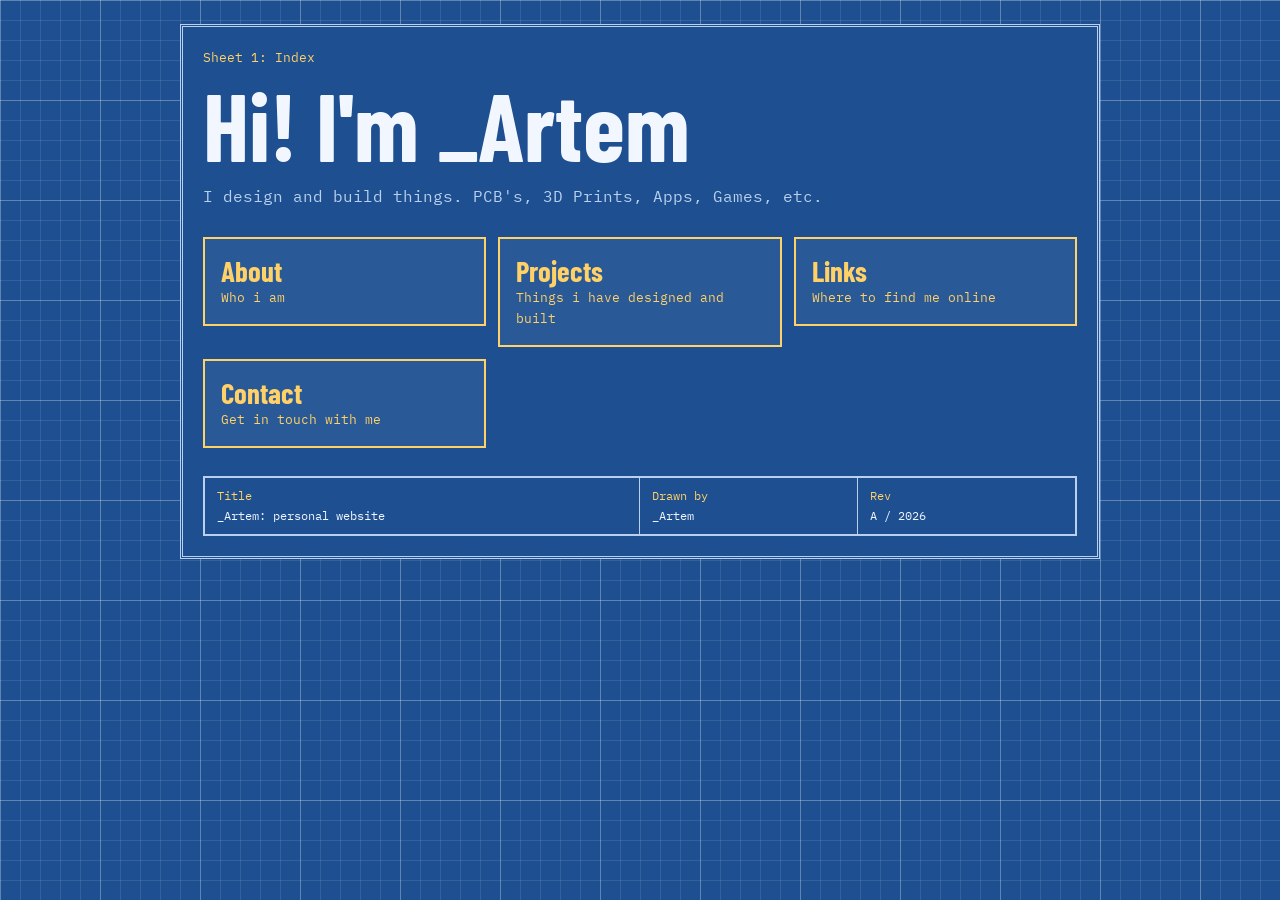
==== index.html @ 7649cbd2 "Website skeleton done" ====
<!DOCTYPE html>
<html lang="en">
<head>
    <meta charset="UTF-8">
    <meta name="viewport" content="width=device-width, initial-scale=1.0">
    <link rel="preconnect" href="https://fonts.googleapis.com">
    <link rel="preconnect" href="https://fonts.gstatic.com" crossorigin>
    <link href="https://fonts.googleapis.com/css2?family=Barlow+Condensed:wght@500;700&family=IBM+Plex+Mono:wght@400;500&display=swap" rel="stylesheet">
    <link rel="stylesheet" href="css/style.css">
    <title>_Artem | Maker</title>
</head>
<body>
    <main>
        <div class="frame">
            <p class="sheet-label">Sheet 1: Index</p>
            <h1>Hi! I'm _Artem</h1>
            <p class="tagline">I design and build things. PCB's, 3D Prints, Apps, Games, etc.</p>

            <ul class="index">

                <li><a href="about.html"><b>About</b><small>Who i am</small></a></li>
                <li><a href="projects.html"><b>Projects</b><small>Things i have designed and built</small></a></li>
                <li><a href="links.html"><b>Links</b><small>Where to find me online</small></a></li>
                <li><a href="contact.html"><b>Contact</b><small>Get in touch with me</small></a></li>

            </ul>
            
            <div class="title-block">
                <div><b>Title</b>_Artem: personal website</div>
                <div><b>Drawn by</b>_Artem</div>
                <div><b>Rev</b>A / 2026</div>
            </div>
        </div>
    </main>


    
</body>
</html>
---- css/style.css ----
:root {
    --background: #1d4f91;
    --grid: rgba(255, 255, 255, 0.10);
    --grid-strong: rgba(255, 255, 255, 0.22);
    --text: #f2f7ff;
    --soft-text: #b9d0ee;
    --accent: #ffd166;
    --panel: rgba(255, 255, 255, 0.06);
}

* {
    box-sizing: border-box;
}

main {
    max-width: 960px;
    margin: 0 auto;
    padding: 24px 20px 40px;
}

body {
    margin: 0;
    background-color: var(--background);
    color: var(--text);
    font-family: "IBM Plex Mono", ui-monospace, Menlo, Consolas, monospace;
    line-height: 1.65;

    background-image:
    linear-gradient(var(--grid-strong) 1px, transparent 1px),
    linear-gradient(90deg, var(--grid-strong) 1px, transparent 1px),
    linear-gradient(var(--grid) 1px, transparent 1px),
    linear-gradient(90deg, var(--grid) 1px, transparent 1px);
    background-size: 100px 100px, 100px 100px, 20px 20px, 20px 20px;
}

.frame {
    border: 3px double var(--soft-text);
    background: var(--background);
    padding: 20px;
}

h1, h2, h3 {
    font-family: "Barlow Condensed", "Arial Narrow", Impact, sans-serif;
    font-weight: 700;
    line-height: 1.05;
    margin: 0;
}

h1 {
    font-size: clamp(3rem, 12vw, 6rem);
}

h2 {
  font-size: clamp(2rem, 6vw, 3.2rem);
  margin-bottom: 20px;
}

.tagline {
  color: var(--soft-text);
  margin: 8px 0 28px;
}

.sheet-label {
  color: var(--accent);
  font-size: 0.8rem;
  margin: 0 0 6px;
}

a {
    color: var(--accent);
}

p {
    max-width: 65ch;
}

.index {
  list-style: none;
  margin: 0;
  padding: 0;
  display: grid;
  gap: 12px;
  grid-template-columns: repeat(auto-fit, minmax(240px, 1fr));
}

.index a {
  display: block;
  padding: 16px;
  border: 2px solid var(--accent);
  text-decoration: none;
  color: var(--accent);
  background: var(--panel);
}

.index a:hover,
.index a:focus-visible {
  background: var(--accent);
  color: var(--background);
}

.index b {
  display: block;
  font-family: "Barlow Condensed", "Arial Narrow", Impact, sans-serif;
  font-size: 1.8rem;
  line-height: 1.1;
}

.index small {
  display: block;
  font-size: 0.8rem;
}

.title-block {
  display: grid;
  grid-template-columns: 2fr 1fr 1fr;
  border: 2px solid var(--soft-text);
  margin-top: 28px;
  font-size: 0.75rem;
}

.title-block div {
  padding: 8px 12px;
  border-right: 1px solid var(--soft-text);
}

.title-block div:last-child {
  border-right: none;
}

.title-block b {
  display: block;
  color: var(--accent);
  font-weight: 400;
}

.back {
  display: inline-block;
  margin-bottom: 16px;
  font-size: 0.85rem;
}

.photo {
  aspect-ratio: 4 / 3;
  display: grid;
  place-items: center;
  text-align: center;
  border: 2px dashed var(--soft-text);
  color: var(--soft-text);
  font-size: 0.8rem;
  padding: 10px;
  background: var(--panel);
}

img {
  max-width: 100%;
  height: auto;
  display: block;
}

.project-cards {
  display: grid;
  gap: 20px;
  grid-template-columns: repeat(auto-fit, minmax(240px, 1fr));
}

.project-card {
  border: 2px solid var(--soft-text);
  background: var(--panel);
}

.project-card .photo {
  border: none;
  border-bottom: 2px solid var(--soft-text);
}

.card-body {
  padding: 14px;
}

.project-card h3 {
  font-size: 1.6rem;
}

.project-card p {
  margin: 8px 0;
  font-size: 0.9rem;
}

dl {
  display: grid;
  grid-template-columns: auto 1fr;
  gap: 2px 14px;
  margin: 10px 0 0;
  font-size: 0.8rem;
  border-top: 1px solid var(--grid-strong);
  padding-top: 8px;
}

dt { color: var(--accent); }
dd { margin: 0; }

.about-index {
  display: grid;
  gap: 28px;
  grid-template-columns: repeat(auto-fit, minmax(260px, 1fr));
  align-items: start;
}

.about-index h3 {
  font-size: 1.4rem;
  color: var(--accent);
  margin: 18px 0 6px;
}

.about-index ul {
  margin: 0;
  padding-left: 1.1em;
  font-size: 0.9rem;
}

.links {
  list-style: none;
  margin: 0;
  padding: 0;
  display: grid;
  gap: 12px;
}

.links a {
  display: block;
  padding: 14px 16px;
  border: 2px solid var(--soft-text);
  background: var(--panel);
  text-decoration: none;
  color: var(--text);
}

.links a:hover {
  border-color: var(--accent);
  color: var(--accent);
}

.links small {
  display: block;
  color: var(--soft-text);
}

@media (max-width: 600px) {
  .title-block { grid-template-columns: 1fr; }
  .title-block div { border-right: none; border-bottom: 1px solid var(--soft-text); }
  .title-block div:last-child { border-bottom: none; }
}

@keyframes open {
  from { clip-path: inset(0 0 100% 0); }
  to   { clip-path: inset(0 0 0 0); }
}

body.inner .frame {
  animation: open 0.5s ease-out;
}

@media (prefers-reduced-motion: reduce) {
  body.inner .frame { animation: none; }
}
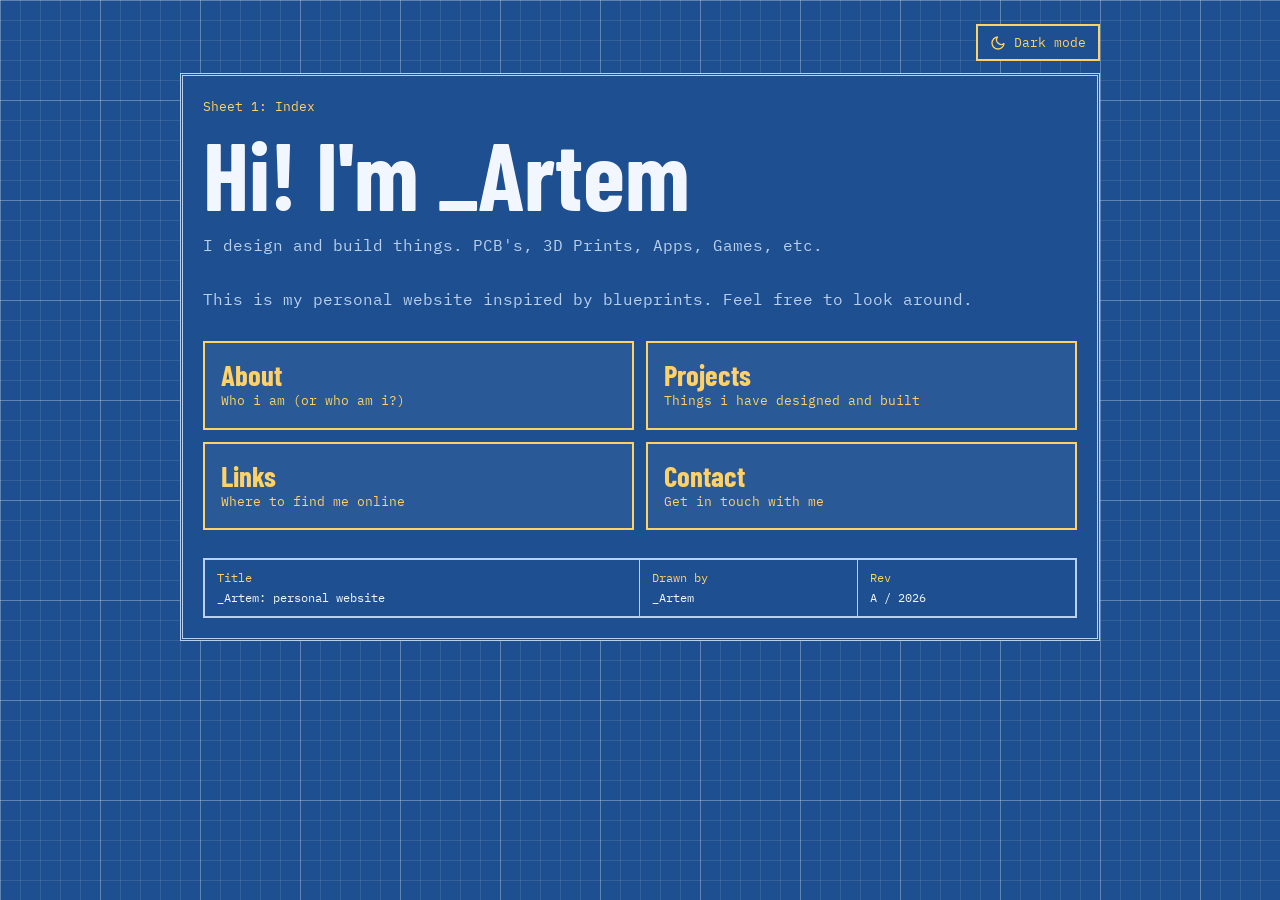
==== commit 760bbc10: "Remove /src folder" ====
--- a/index.html
+++ b/index.html
@@ -7,18 +7,24 @@
     <link rel="preconnect" href="https://fonts.gstatic.com" crossorigin>
     <link href="https://fonts.googleapis.com/css2?family=Barlow+Condensed:wght@500;700&family=IBM+Plex+Mono:wght@400;500&display=swap" rel="stylesheet">
     <link rel="stylesheet" href="css/style.css">
+    <script src="index.js"></script>
     <title>_Artem | Maker</title>
 </head>
 <body>
     <main>
+        <button id="theme-toggle" class="theme-toggle" type="button">
+            <img id="theme-icon" src="icons/moon.svg" alt="" width="16" height="16">
+            <span id="theme-text">Dark Mode</span>
+        </button>
         <div class="frame">
             <p class="sheet-label">Sheet 1: Index</p>
             <h1>Hi! I'm _Artem</h1>
             <p class="tagline">I design and build things. PCB's, 3D Prints, Apps, Games, etc.</p>
+            <p class="tagline">This is my personal website inspired by blueprints. Feel free to look around.</p>
 
             <ul class="index">
 
-                <li><a href="about.html"><b>About</b><small>Who i am</small></a></li>
+                <li><a href="about.html"><b>About</b><small>Who i am (or who am i?)</small></a></li>
                 <li><a href="projects.html"><b>Projects</b><small>Things i have designed and built</small></a></li>
                 <li><a href="links.html"><b>Links</b><small>Where to find me online</small></a></li>
                 <li><a href="contact.html"><b>Contact</b><small>Get in touch with me</small></a></li>
--- a/css/style.css
+++ b/css/style.css
@@ -8,6 +8,16 @@
     --panel: rgba(255, 255, 255, 0.06);
 }
 
+:root[data-theme="dark"] {
+    --background: #0c2444;
+    --grid: rgba(255, 255, 255, 0.06);
+    --grid-strong: rgba(255, 255, 255, 0.15);
+    --text: #c0c8d4;
+    --soft-text: #8195af;
+    --accent: #be9c29;
+    --panel: rgba(255, 255, 255, 0.04);
+}
+
 * {
     box-sizing: border-box;
 }
@@ -71,7 +81,7 @@
 }
 
 p {
-    max-width: 65ch;
+    max-width: 80ch;
 }
 
 .index {
@@ -80,7 +90,7 @@
   padding: 0;
   display: grid;
   gap: 12px;
-  grid-template-columns: repeat(auto-fit, minmax(240px, 1fr));
+  grid-template-columns: repeat(auto-fit, minmax(300px, 1fr));
 }
 
 .index a {
@@ -160,7 +170,7 @@
 .project-cards {
   display: grid;
   gap: 20px;
-  grid-template-columns: repeat(auto-fit, minmax(240px, 1fr));
+  grid-template-columns: repeat(auto-fit, minmax(350px, 1fr));
 }
 
 .project-card {
@@ -264,3 +274,28 @@
   body.inner .frame { animation: none; }
 }
 
+.theme-toggle {
+    display: flex;
+    align-items: center;
+    gap: 8px;
+    margin: 0 0 12px auto;
+    padding: 6px 12px;
+    font: inherit;
+    font-size: 0.8rem;
+    color: var(--accent);
+    background: var(--background);
+    border: 2px solid var(--accent);
+    cursor: pointer;
+}
+
+.theme-toggle img {
+    display: block;
+    width: 16px;
+    height: 16px;
+}
+
+.theme-toggle:hover,
+.theme-toggle:focus-visible {
+    background: var(--accent);
+    color: var(--background);
+}
